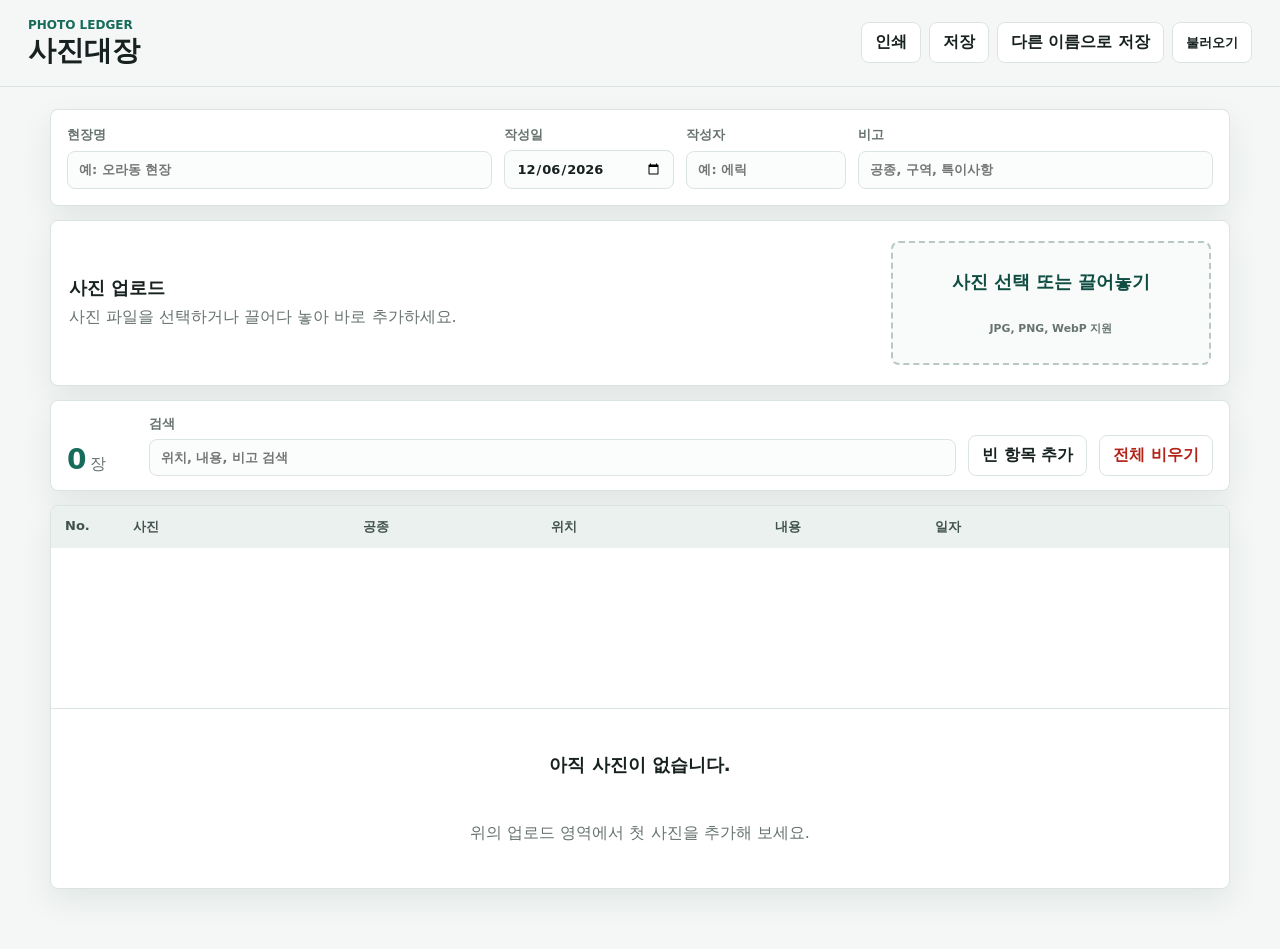
==== photo-ledger.html @ d636696d "Add files via upload" ====
﻿<!DOCTYPE html>
<html lang="ko">
<head>
  <meta charset="UTF-8" />
  <meta name="viewport" content="width=device-width, initial-scale=1.0" />
  <title>사진대장</title>
  <link rel="stylesheet" href="photo-ledger.css" />
</head>
<body>
  <header class="app-header">
    <div>
      <p class="eyebrow">Photo Ledger</p>
      <h1>사진대장</h1>
    </div>
    <div class="header-actions">
      <button id="printBtn" type="button">인쇄</button>
      <button id="exportJsonBtn" type="button">저장</button>
      <button id="saveAsJsonBtn" type="button">다른 이름으로 저장</button>
      <label class="file-button">
        불러오기
        <input id="importJsonInput" type="file" accept=".json,application/json" />
      </label>
    </div>
  </header>

  <main class="app-shell">
    <section class="panel project-panel" aria-label="대장 기본 정보">
      <label>
        현장명
        <input id="projectName" type="text" placeholder="예: 오라동 현장" />
      </label>
      <label>
        작성일
        <input id="reportDate" type="date" />
      </label>
      <label>
        작성자
        <input id="authorName" type="text" placeholder="예: 에릭" />
      </label>
      <label>
        비고
        <input id="projectMemo" type="text" placeholder="공종, 구역, 특이사항" />
      </label>
    </section>

    <section class="upload-panel" aria-label="사진 추가">
      <div>
        <h2>사진 업로드</h2>
        <p>사진 파일을 선택하거나 끌어다 놓아 바로 추가하세요.</p>
      </div>
      <label class="upload-box" id="dropZone">
        <span>사진 선택 또는 끌어놓기</span>
        <small>JPG, PNG, WebP 지원</small>
        <input id="photoInput" type="file" accept="image/*" multiple />
      </label>
    </section>

    <section class="toolbar" aria-label="대장 도구">
      <div class="counter">
        <strong id="photoCount">0</strong>
        <span>장</span>
      </div>
      <label class="search-field">
        검색
        <input id="searchInput" type="search" placeholder="위치, 내용, 비고 검색" />
      </label>
      <button id="addBlankBtn" type="button">빈 항목 추가</button>
      <button id="clearBtn" class="danger" type="button">전체 비우기</button>
    </section>

    <section class="ledger" aria-label="사진 목록">
      <div class="ledger-head">
        <span>No.</span>
        <span>사진</span>
        <span>공종</span>
        <span>위치</span>
        <span>내용</span>
        <span>일자</span>
        <span></span>
      </div>
      <div id="ledgerList" class="ledger-list"></div>
      <div id="emptyState" class="empty-state">
        <strong>아직 사진이 없습니다.</strong>
        <span>위의 업로드 영역에서 첫 사진을 추가해 보세요.</span>
      </div>
    </section>
  </main>

  <div id="printPreview" class="print-preview" aria-hidden="true"></div>

  <template id="rowTemplate">
    <article class="ledger-row">
      <div class="row-number"></div>
      <label class="photo-cell">
        <img alt="" />
        <span>사진 변경</span>
        <input class="replace-photo" type="file" accept="image/*" />
      </label>
      <div class="print-field" data-label="공종">
        <textarea class="field memo" rows="3" placeholder="공종"></textarea>
      </div>
      <div class="print-field" data-label="위치">
        <textarea class="field location" rows="3" placeholder="예: 지하주차장 B1 기둥 A-3"></textarea>
      </div>
      <div class="print-field" data-label="내용">
        <textarea class="field description" rows="3" placeholder="예: 균열 보수 전 상태"></textarea>
      </div>
      <div class="print-field" data-label="일자">
        <input class="field taken-date" type="date" />
      </div>
      <div class="row-actions">
        <button class="move-up" type="button" title="위로">위</button>
        <button class="move-down" type="button" title="아래로">아래</button>
        <button class="delete-row danger" type="button">삭제</button>
      </div>
    </article>
  </template>

  <script src="photo-ledger.js"></script>
</body>
</html>
---- photo-ledger.css ----
:root {
  --bg: #f4f7f6;
  --paper: #ffffff;
  --text: #17211f;
  --muted: #66736f;
  --line: #dbe4e1;
  --brand: #176b5b;
  --brand-strong: #0f4d42;
  --accent: #d98b2b;
  --danger: #b42318;
  --radius: 8px;
  --shadow: 0 12px 32px rgba(15, 34, 30, 0.08);
}

* {
  box-sizing: border-box;
}

body {
  margin: 0;
  background: var(--bg);
  color: var(--text);
  font-family: "Segoe UI", "Noto Sans KR", system-ui, sans-serif;
}

button,
input,
textarea {
  font: inherit;
}

button,
.file-button,
.upload-box {
  border: 1px solid var(--line);
  border-radius: var(--radius);
  background: var(--paper);
  color: var(--text);
  cursor: pointer;
  transition: border-color 0.2s ease, box-shadow 0.2s ease, transform 0.2s ease, background 0.2s ease;
}

button,
.file-button {
  min-height: 40px;
  padding: 9px 13px;
  font-weight: 700;
}

button:hover,
.file-button:hover,
.upload-box:hover {
  border-color: var(--brand);
  transform: translateY(-1px);
  box-shadow: 0 8px 16px rgba(15, 34, 30, 0.08);
}

.danger {
  color: var(--danger);
}

.app-header {
  position: sticky;
  top: 0;
  z-index: 5;
  display: flex;
  align-items: center;
  justify-content: space-between;
  gap: 18px;
  padding: 18px 28px;
  background: rgba(244, 247, 246, 0.92);
  border-bottom: 1px solid var(--line);
  backdrop-filter: blur(12px);
}

.eyebrow {
  margin: 0 0 2px;
  color: var(--brand);
  font-size: 12px;
  font-weight: 800;
  letter-spacing: 0;
  text-transform: uppercase;
}

h1,
h2 {
  margin: 0;
  line-height: 1.2;
}

h1 {
  font-size: 28px;
}

h2 {
  font-size: 18px;
}

.header-actions {
  display: flex;
  flex-wrap: wrap;
  gap: 8px;
  justify-content: flex-end;
}

.file-button {
  display: inline-flex;
  align-items: center;
  justify-content: center;
}

.file-button input,
.upload-box input,
.replace-photo {
  position: absolute;
  width: 1px;
  height: 1px;
  opacity: 0;
  pointer-events: none;
}

.app-shell {
  width: min(1180px, calc(100% - 32px));
  margin: 22px auto 60px;
}

.panel,
.upload-panel,
.toolbar,
.ledger {
  background: var(--paper);
  border: 1px solid var(--line);
  border-radius: var(--radius);
  box-shadow: var(--shadow);
}

.project-panel {
  display: grid;
  grid-template-columns: 1.2fr 170px 160px 1fr;
  gap: 12px;
  padding: 16px;
}

label {
  display: grid;
  gap: 6px;
  color: var(--muted);
  font-size: 13px;
  font-weight: 700;
}

input,
textarea {
  width: 100%;
  border: 1px solid var(--line);
  border-radius: var(--radius);
  background: #fbfcfc;
  color: var(--text);
  outline: none;
  padding: 10px 11px;
}

textarea {
  min-height: 80px;
  resize: vertical;
}

input:focus,
textarea:focus {
  border-color: var(--brand);
  box-shadow: 0 0 0 3px rgba(23, 107, 91, 0.12);
}

.upload-panel {
  display: grid;
  grid-template-columns: 1fr 320px;
  gap: 18px;
  align-items: center;
  margin-top: 14px;
  padding: 20px 18px;
}

.upload-panel p {
  margin: 8px 0 0;
  color: var(--muted);
}

.upload-box {
  display: grid;
  place-items: center;
  min-height: 124px;
  padding: 16px;
  border: 2px dashed #b8c9c4;
  background: #f8fbfa;
  text-align: center;
}

.upload-box span {
  color: var(--brand-strong);
  font-size: 18px;
  font-weight: 900;
}

.upload-box small {
  color: var(--muted);
}

.upload-box.dragover {
  border-color: var(--accent);
  background: #fff7ec;
}

.toolbar {
  display: flex;
  align-items: end;
  gap: 12px;
  margin-top: 14px;
  padding: 14px 16px;
}

.counter {
  display: flex;
  align-items: baseline;
  gap: 4px;
  min-width: 70px;
  color: var(--muted);
}

.counter strong {
  color: var(--brand);
  font-size: 28px;
}

.search-field {
  flex: 1;
}

.ledger {
  margin-top: 14px;
  overflow-x: auto;
  overflow-y: hidden;
}

.ledger-head,
.ledger-row {
  display: grid;
  grid-template-columns: 58px minmax(160px, 220px) 1fr 1.2fr 150px 1fr 92px;
  gap: 10px;
  align-items: stretch;
  min-width: 1080px;
}

.ledger-head {
  padding: 12px 14px;
  background: #eaf1ef;
  color: #42524e;
  font-size: 13px;
  font-weight: 900;
}

.ledger-list {
  display: grid;
  max-height: calc(100vh - 380px);
  min-height: 160px;
  overflow-y: scroll;
  scrollbar-gutter: stable;
}

.ledger-row {
  padding: 14px;
  border-top: 1px solid var(--line);
}

.ledger-row:hover {
  background: #fbfdfc;
}

.row-number {
  display: grid;
  place-items: center;
  color: var(--brand);
  font-size: 22px;
  font-weight: 900;
}

.photo-cell {
  position: relative;
  min-height: 150px;
  overflow: hidden;
  border: 1px solid var(--line);
  border-radius: var(--radius);
  background: #eef3f1;
}

.photo-cell img {
  width: 100%;
  height: 100%;
  min-height: 150px;
  object-fit: contain;
  display: block;
  background: #f7faf9;
}

.photo-cell span {
  position: absolute;
  right: 8px;
  bottom: 8px;
  padding: 5px 8px;
  border-radius: 999px;
  background: rgba(15, 31, 28, 0.78);
  color: #fff;
  font-size: 12px;
}

.print-field {
  display: contents;
}

.row-actions {
  display: grid;
  gap: 8px;
  align-content: start;
}

.row-actions button {
  min-height: 34px;
  padding: 6px 8px;
  font-size: 12px;
}

.empty-state {
  display: grid;
  place-items: center;
  gap: 6px;
  min-height: 180px;
  padding: 24px 16px;
  border-top: 1px solid var(--line);
  color: var(--muted);
  text-align: center;
}

.empty-state strong {
  color: var(--text);
  font-size: 18px;
}

.print-preview {
  display: none;
}

@media (max-width: 980px) {
  .app-header {
    align-items: flex-start;
    flex-direction: column;
  }

  .header-actions {
    justify-content: flex-start;
  }

  .project-panel,
  .upload-panel {
    grid-template-columns: 1fr;
  }

  .toolbar {
    align-items: stretch;
    flex-direction: column;
  }

  .ledger-head {
    display: none;
  }

  .ledger-list {
    max-height: calc(100vh - 300px);
    min-height: 220px;
    overflow-y: scroll;
    scrollbar-gutter: stable;
  }

  .ledger-row {
    grid-template-columns: 50px 1fr;
    min-width: 0;
  }

  .photo-cell {
    grid-column: 2;
  }

  .print-field {
    display: grid;
    grid-column: 1 / -1;
    grid-template-columns: 72px minmax(0, 1fr);
    gap: 10px;
    align-items: stretch;
  }

  .print-field::before {
    content: attr(data-label);
    display: grid;
    place-items: center;
    min-height: 56px;
    padding: 10px 8px;
    border: 1px solid var(--line);
    border-radius: var(--radius);
    background: #fbfcfc;
    color: var(--muted);
    font-weight: 800;
    text-align: center;
  }

  .print-field .field {
    min-width: 0;
  }

  .print-field textarea.field {
    min-height: 96px;
  }

  .print-field .taken-date {
    min-height: 56px;
  }

  .row-actions {
    grid-column: 1 / -1;
    grid-template-columns: repeat(3, 1fr);
  }
}

@media print {
  @page {
    size: A4 portrait;
    margin: 10mm;
  }

  body {
    background: #fff;
    margin: 0;
  }

  .app-header,
  .app-shell {
    display: none !important;
  }

  .print-preview {
    display: block;
    width: 100%;
  }

  .print-page {
    display: grid;
    grid-template-columns: 1fr;
    grid-template-rows: 1fr 1fr;
    gap: 4.5mm;
    width: 100%;
    height: 277mm;
    margin: 0 0 6mm;
    padding: 14mm 5%;
    page-break-after: always;
    break-after: page;
  }

  .print-page:last-child {
    margin-bottom: 0;
    page-break-after: auto;
    break-after: auto;
  }

  .photo-card {
    display: flex;
    flex-direction: column;
    min-height: 0;
    padding: 2.4mm;
    border: 0.2mm solid #1f1f1f;
    border-radius: 1.8mm;
    background: #fff;
    overflow: hidden;
  }

  .photo-card--empty {
    color: #777;
  }

  .photo-frame {
    flex: 1;
    display: grid;
    place-items: center;
    min-height: 0;
    margin-bottom: 2.4mm;
    overflow: hidden;
    border: 0.1mm solid #e5e5e5;
    border-radius: 1.2mm;
    background: #f7f8f8;
    position: relative;
    min-height: 88mm;
  }

  .photo-frame img {
    width: 90%;
    height: 90%;
    object-fit: contain;
    display: block;
    margin: auto;
  }

  .photo-placeholder {
    padding: 6mm;
    text-align: center;
    font-size: 11pt;
    color: #777;
  }

  .photo-meta {
    padding: 0;
    font-size: 11.5pt;
    line-height: 1.22;
    color: #222;
    word-break: break-word;
  }

  .photo-meta-table {
    width: 100%;
    border-collapse: collapse;
    table-layout: fixed;
  }

  .photo-meta-table th,
  .photo-meta-table td {
    padding: 1.4mm 1.2mm;
    border: 0.45mm solid #888;
    text-align: left;
    vertical-align: middle;
  }

  .photo-meta-table th {
    width: 15mm;
    min-width: 15mm;
    font-weight: 700;
    background: #f5f5f5;
  }

  .photo-meta-table td {
    width: 42mm;
    min-width: 42mm;
    background: #fff;
  }
}
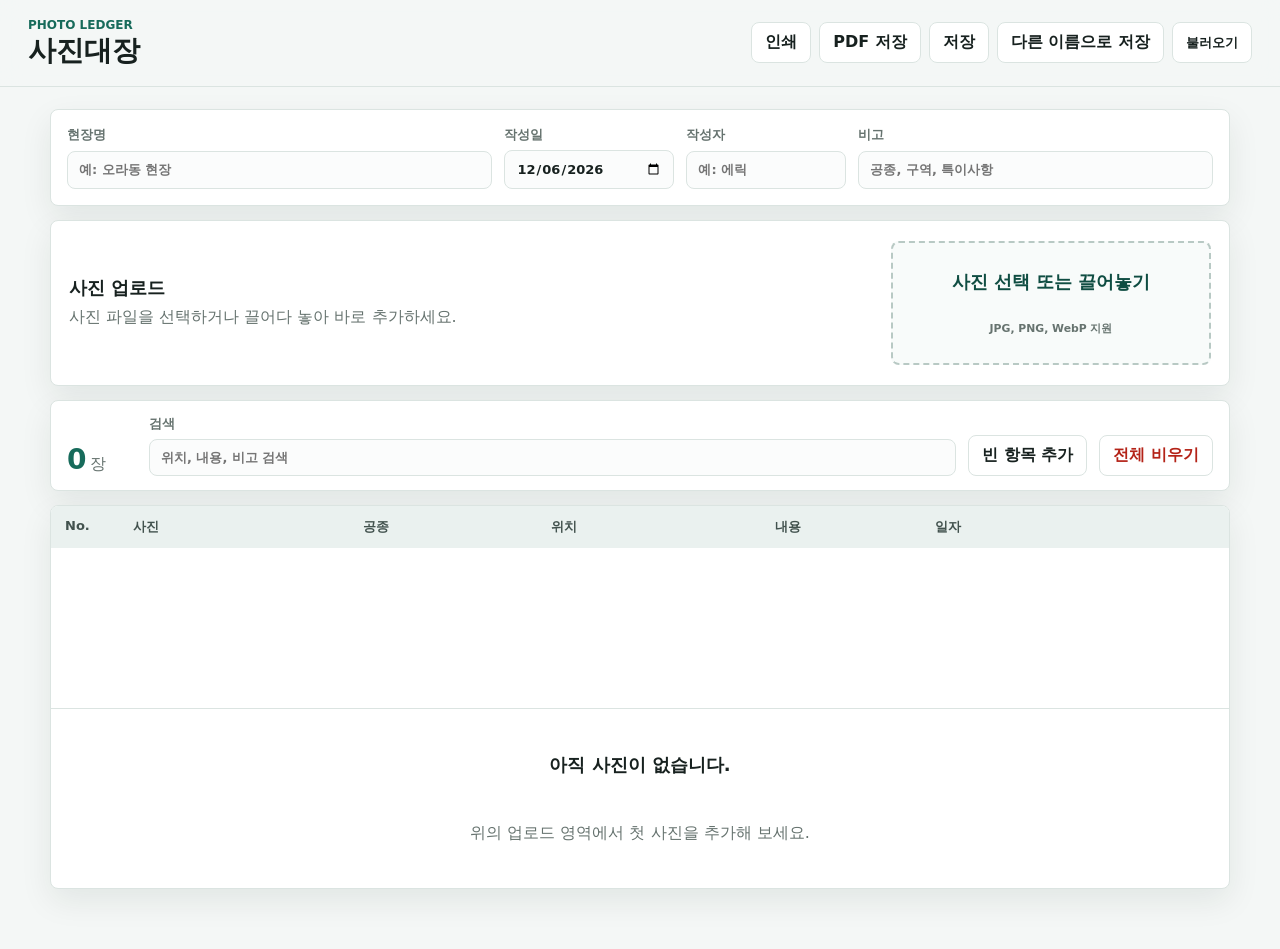
==== commit b03d9de9: "Add files via upload" ====
--- a/photo-ledger.html
+++ b/photo-ledger.html
@@ -14,6 +14,7 @@
     </div>
     <div class="header-actions">
       <button id="printBtn" type="button">인쇄</button>
+      <button id="exportPdfBtn" type="button">PDF 저장</button>
       <button id="exportJsonBtn" type="button">저장</button>
       <button id="saveAsJsonBtn" type="button">다른 이름으로 저장</button>
       <label class="file-button">
@@ -116,6 +117,8 @@
     </article>
   </template>
 
+  <script src="vendor/jspdf.umd.min.js"></script>
+  <script src="vendor/html2canvas.min.js"></script>
   <script src="photo-ledger.js"></script>
 </body>
 </html>
--- a/photo-ledger.css
+++ b/photo-ledger.css
@@ -348,6 +348,165 @@
   display: none;
 }
 
+.print-preview.pdf-render {
+  display: block;
+  position: fixed;
+  top: 0;
+  left: -99999px;
+  width: 210mm;
+  background: #fff;
+}
+
+.print-page {
+  display: grid;
+  grid-template-columns: 1fr;
+  grid-template-rows: 1fr 1fr;
+  gap: 4.5mm;
+  width: 210mm;
+  height: 277mm;
+  margin: 0 0 6mm;
+  padding: 14mm 5%;
+  background: #fff;
+  box-sizing: border-box;
+}
+
+.photo-card {
+  display: flex;
+  flex-direction: column;
+  min-height: 0;
+  padding: 2.4mm;
+  border: 0.2mm solid #1f1f1f;
+  border-radius: 1.8mm;
+  background: #fff;
+  overflow: hidden;
+  box-sizing: border-box;
+}
+
+.photo-card--empty {
+  color: #777;
+}
+
+.photo-frame {
+  flex: 1;
+  display: grid;
+  place-items: center;
+  min-height: 88mm;
+  margin-bottom: 2.4mm;
+  overflow: hidden;
+  border: 0.1mm solid #e5e5e5;
+  border-radius: 1.2mm;
+  background: #f7f8f8;
+  position: relative;
+}
+
+.photo-frame img {
+  width: 90%;
+  height: 90%;
+  object-fit: contain;
+  display: block;
+  margin: auto;
+}
+
+.photo-placeholder {
+  padding: 6mm;
+  text-align: center;
+  font-size: 11pt;
+  color: #777;
+}
+
+.photo-meta {
+  padding: 0;
+  font-size: 11.5pt;
+  line-height: 1.22;
+  color: #222;
+  word-break: break-word;
+}
+
+.photo-meta-table {
+  width: 100%;
+  border-collapse: collapse;
+  table-layout: fixed;
+}
+
+.photo-meta-table th,
+.photo-meta-table td {
+  padding: 1.4mm 1.2mm;
+  border: 0.45mm solid #888;
+  text-align: left;
+  vertical-align: middle;
+}
+
+.photo-meta-table th {
+  width: 15mm;
+  min-width: 15mm;
+  font-weight: 700;
+  background: #f5f5f5;
+}
+
+.photo-meta-table td {
+  width: 42mm;
+  min-width: 42mm;
+  background: #fff;
+}
+
+.pdf-cover {
+  box-sizing: border-box;
+  width: 210mm;
+  height: 297mm;
+  padding: 60mm 28mm;
+  background: #fff;
+  color: var(--text);
+  font-family: "Segoe UI", "Noto Sans KR", system-ui, sans-serif;
+  display: flex;
+  flex-direction: column;
+  gap: 14mm;
+}
+
+.pdf-cover__eyebrow {
+  margin: 0;
+  color: var(--brand);
+  font-size: 13pt;
+  font-weight: 800;
+  letter-spacing: 2px;
+  text-transform: uppercase;
+}
+
+.pdf-cover__title {
+  margin: 0;
+  font-size: 30pt;
+  font-weight: 900;
+  color: var(--brand-strong);
+  border-bottom: 0.6mm solid var(--brand);
+  padding-bottom: 8mm;
+}
+
+.pdf-cover__table {
+  width: 100%;
+  border-collapse: collapse;
+  font-size: 13pt;
+}
+
+.pdf-cover__table th,
+.pdf-cover__table td {
+  padding: 5mm 4mm;
+  border: 0.3mm solid var(--line);
+  text-align: left;
+  vertical-align: top;
+}
+
+.pdf-cover__table th {
+  width: 40mm;
+  background: #eaf1ef;
+  color: var(--brand-strong);
+  font-weight: 800;
+}
+
+.pdf-cover__generated {
+  margin-top: auto;
+  color: var(--muted);
+  font-size: 10pt;
+}
+
 @media (max-width: 980px) {
   .app-header {
     align-items: flex-start;
@@ -450,14 +609,7 @@
   }
 
   .print-page {
-    display: grid;
-    grid-template-columns: 1fr;
-    grid-template-rows: 1fr 1fr;
-    gap: 4.5mm;
     width: 100%;
-    height: 277mm;
-    margin: 0 0 6mm;
-    padding: 14mm 5%;
     page-break-after: always;
     break-after: page;
   }
@@ -467,84 +619,5 @@
     page-break-after: auto;
     break-after: auto;
   }
-
-  .photo-card {
-    display: flex;
-    flex-direction: column;
-    min-height: 0;
-    padding: 2.4mm;
-    border: 0.2mm solid #1f1f1f;
-    border-radius: 1.8mm;
-    background: #fff;
-    overflow: hidden;
-  }
-
-  .photo-card--empty {
-    color: #777;
-  }
-
-  .photo-frame {
-    flex: 1;
-    display: grid;
-    place-items: center;
-    min-height: 0;
-    margin-bottom: 2.4mm;
-    overflow: hidden;
-    border: 0.1mm solid #e5e5e5;
-    border-radius: 1.2mm;
-    background: #f7f8f8;
-    position: relative;
-    min-height: 88mm;
-  }
-
-  .photo-frame img {
-    width: 90%;
-    height: 90%;
-    object-fit: contain;
-    display: block;
-    margin: auto;
-  }
-
-  .photo-placeholder {
-    padding: 6mm;
-    text-align: center;
-    font-size: 11pt;
-    color: #777;
-  }
-
-  .photo-meta {
-    padding: 0;
-    font-size: 11.5pt;
-    line-height: 1.22;
-    color: #222;
-    word-break: break-word;
-  }
-
-  .photo-meta-table {
-    width: 100%;
-    border-collapse: collapse;
-    table-layout: fixed;
-  }
-
-  .photo-meta-table th,
-  .photo-meta-table td {
-    padding: 1.4mm 1.2mm;
-    border: 0.45mm solid #888;
-    text-align: left;
-    vertical-align: middle;
-  }
-
-  .photo-meta-table th {
-    width: 15mm;
-    min-width: 15mm;
-    font-weight: 700;
-    background: #f5f5f5;
-  }
-
-  .photo-meta-table td {
-    width: 42mm;
-    min-width: 42mm;
-    background: #fff;
-  }
-}
-
+}
+
